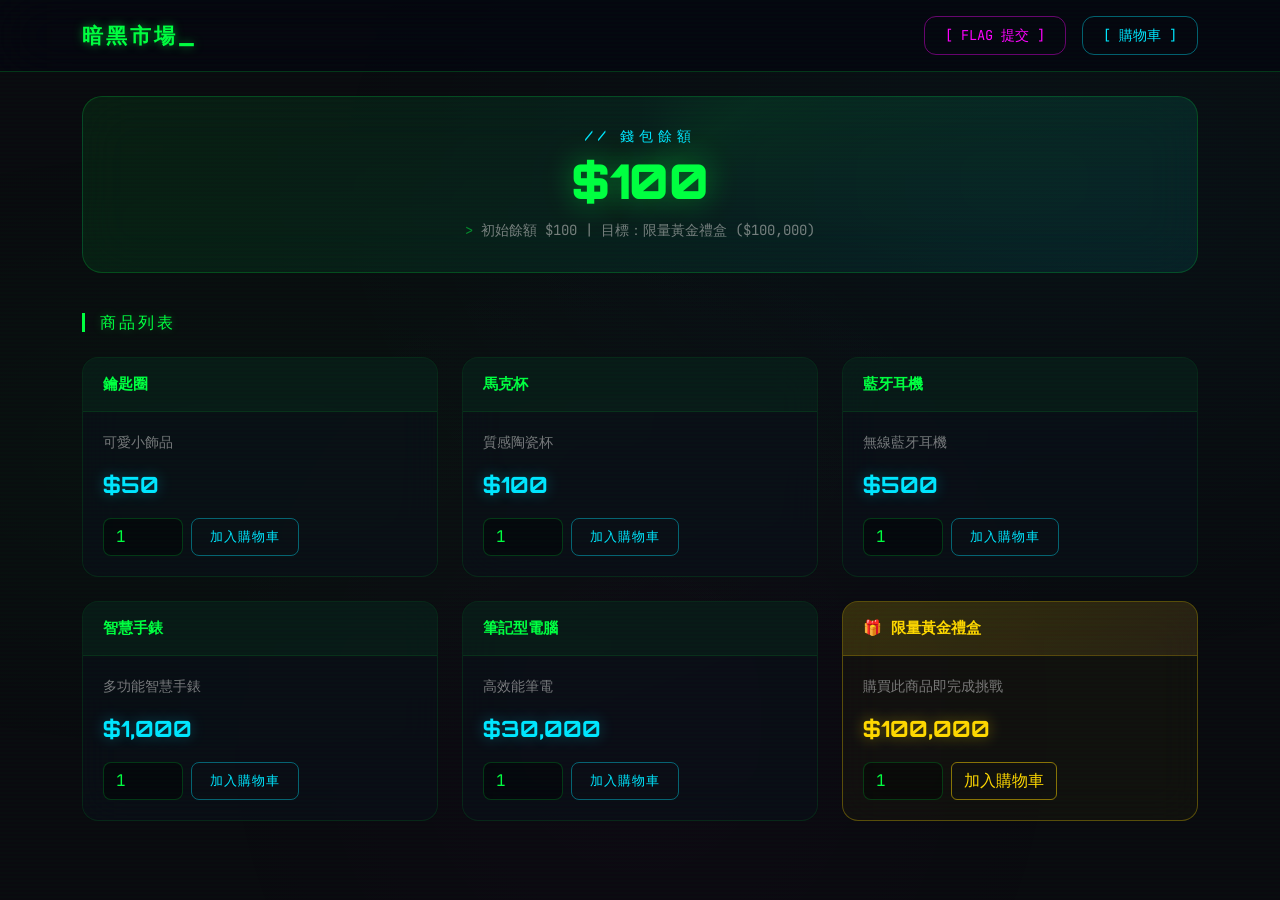
==== index.html @ a4eb0fcf "feat: 購物系統 CTF 靜態版本（GitHub Pages 部署） - 將 PHP+MariaDB 架構轉為純前端 HTML/CSS/JS - 使用 localStorage 取代資料庫儲存餘額" ====
<!DOCTYPE html>
<html lang="zh-TW">
<head>
    <meta charset="UTF-8">
    <meta name="viewport" content="width=device-width, initial-scale=1.0">
    <title>暗黑市場 // 地下商店</title>
    <link href="https://cdn.jsdelivr.net/npm/bootstrap@5.3.3/dist/css/bootstrap.min.css" rel="stylesheet">
    <link href="https://fonts.googleapis.com/css2?family=JetBrains+Mono:wght@400;700&family=Orbitron:wght@400;700;900&display=swap" rel="stylesheet">
    <link rel="stylesheet" href="css/style.css">
</head>
<body>
    <nav class="navbar">
        <div class="container d-flex justify-content-between align-items-center">
            <span class="navbar-brand cursor-blink">暗黑市場</span>
            <div class="d-flex gap-3">
                <a href="submit_flag.html" class="nav-flag-btn">[ FLAG 提交 ]</a>
                <a href="cart.html" class="nav-cart-btn">
                    [ 購物車 ]
                    <span class="badge cart-badge" id="cartBadge" style="display:none;"></span>
                </a>
            </div>
        </div>
    </nav>

    <div class="container mt-4">
        <!-- 餘額卡片 -->
        <div class="balance-card text-center">
            <h4>// 錢包餘額</h4>
            <h1 id="balanceDisplay">$100</h1>
            <small class="terminal-prefix">初始餘額 $100 | 目標：限量黃金禮盒 ($100,000)</small>
        </div>

        <!-- 訊息提示 -->
        <div id="messageArea"></div>

        <!-- 商品列表 -->
        <h3 class="section-title">商品列表</h3>
        <div class="row g-4" id="productGrid"></div>

        <!-- 購買紀錄 -->
        <div id="purchaseHistory"></div>

        <div style="height: 60px;"></div>
    </div>

    <!-- Flag 1 彈窗 -->
    <div class="modal fade modal-flag" id="flag1Modal" tabindex="-1">
        <div class="modal-dialog modal-dialog-centered">
            <div class="modal-content text-center">
                <div class="modal-header">
                    <h5 class="modal-title w-100">// FLAG 1 CAPTURED</h5>
                </div>
                <div class="modal-body py-4">
                    <h1 class="display-3 mb-3">&#128681;</h1>
                    <h3 style="color: var(--neon-magenta);">偵測到餘額異常！</h3>
                    <p class="mt-3" style="font-size: 0.85rem;">
                        你發現了數值驗證漏洞，<br>
                        透過購買負數商品成功增加了餘額。
                    </p>
                    <div class="flag-value mt-3" onclick="copyFlag(this)" title="點擊複製" id="flag1Value"></div>
                    <small style="color: rgba(192,192,192,0.4); font-size: 0.75rem;">點擊 Flag 可複製</small>
                </div>
                <div class="modal-footer justify-content-center">
                    <a href="submit_flag.html" class="btn btn-modal-close" style="border-color: rgba(255,0,255,0.4); color: var(--neon-magenta);">前往提交</a>
                    <button type="button" class="btn btn-modal-close" data-bs-dismiss="modal">繼續挑戰</button>
                </div>
            </div>
        </div>
    </div>

    <!-- Flag 2 彈窗 -->
    <div class="modal fade modal-flag" id="flag2Modal" tabindex="-1">
        <div class="modal-dialog modal-dialog-centered">
            <div class="modal-content text-center">
                <div class="modal-header" style="background: linear-gradient(135deg, rgba(255, 215, 0, 0.15), rgba(255, 179, 71, 0.1)) !important;">
                    <h5 class="modal-title w-100" style="color: var(--neon-yellow) !important;">// FLAG 2 CAPTURED</h5>
                </div>
                <div class="modal-body py-4">
                    <h1 class="display-1 mb-3">&#127881;</h1>
                    <h3 style="color: var(--neon-yellow);">恭喜通關！</h3>
                    <p class="mt-3" style="font-size: 0.85rem;">
                        你利用了數值驗證漏洞，<br>
                        透過購買負數商品增加餘額，成功買下了目標商品。
                    </p>
                    <div class="flag-value mt-3" onclick="copyFlag(this)" title="點擊複製" id="flag2Value"></div>
                    <small style="color: rgba(192,192,192,0.4); font-size: 0.75rem;">點擊 Flag 可複製</small>
                </div>
                <div class="modal-footer justify-content-center">
                    <a href="submit_flag.html" class="btn btn-modal-close">前往提交</a>
                </div>
            </div>
        </div>
    </div>

    <script src="https://cdn.jsdelivr.net/npm/bootstrap@5.3.3/dist/js/bootstrap.bundle.min.js"></script>
    <script src="js/store.js"></script>
    <script src="js/index.js"></script>
</body>
</html>
---- css/style.css ----
:root {
    --neon-green: #00ff41;
    --neon-cyan: #00e5ff;
    --neon-magenta: #ff00ff;
    --neon-yellow: #ffd700;
    --dark-bg: #0a0a0f;
    --card-bg: rgba(10, 15, 25, 0.6);
    --glass-border: rgba(0, 255, 65, 0.15);
}

* { box-sizing: border-box; }

body {
    background-color: var(--dark-bg);
    color: #c0c0c0;
    font-family: 'JetBrains Mono', monospace;
    min-height: 100vh;
    position: relative;
    overflow-x: hidden;
}

/* Matrix 背景動畫 */
body::before {
    content: '';
    position: fixed;
    top: 0; left: 0;
    width: 100%; height: 100%;
    background:
        radial-gradient(ellipse at 20% 50%, rgba(0, 255, 65, 0.03) 0%, transparent 50%),
        radial-gradient(ellipse at 80% 20%, rgba(0, 229, 255, 0.03) 0%, transparent 50%),
        radial-gradient(ellipse at 50% 80%, rgba(255, 0, 255, 0.02) 0%, transparent 50%);
    pointer-events: none;
    z-index: 0;
}

/* 掃描線效果 */
body::after {
    content: '';
    position: fixed;
    top: 0; left: 0;
    width: 100%; height: 100%;
    background: repeating-linear-gradient(
        0deg,
        transparent,
        transparent 2px,
        rgba(0, 255, 65, 0.015) 2px,
        rgba(0, 255, 65, 0.015) 4px
    );
    pointer-events: none;
    z-index: 9999;
}

/* Navbar */
.navbar {
    background: rgba(5, 5, 15, 0.8) !important;
    backdrop-filter: blur(30px);
    -webkit-backdrop-filter: blur(30px);
    border-bottom: 1px solid rgba(0, 255, 65, 0.2);
    padding: 15px 0;
}
.navbar-brand {
    font-family: 'Orbitron', sans-serif;
    font-weight: 900;
    font-size: 1.3rem;
    color: var(--neon-green) !important;
    text-shadow: 0 0 10px rgba(0, 255, 65, 0.5);
    letter-spacing: 3px;
    text-decoration: none;
}
.nav-cart-btn {
    border: 1px solid rgba(0, 229, 255, 0.4);
    color: var(--neon-cyan) !important;
    border-radius: 12px;
    padding: 8px 20px;
    transition: all 0.3s;
    text-decoration: none;
    font-size: 0.85rem;
}
.nav-cart-btn:hover {
    background: rgba(0, 229, 255, 0.1);
    box-shadow: 0 0 20px rgba(0, 229, 255, 0.2);
    color: #fff !important;
}
.cart-badge {
    background: var(--neon-magenta) !important;
    font-size: 0.7rem;
    padding: 3px 7px;
    border-radius: 20px;
    position: relative;
    top: -2px;
    box-shadow: 0 0 10px rgba(255, 0, 255, 0.5);
}
.nav-flag-btn {
    border: 1px solid rgba(255, 0, 255, 0.4);
    color: var(--neon-magenta) !important;
    border-radius: 12px;
    padding: 8px 20px;
    transition: all 0.3s;
    text-decoration: none;
    font-size: 0.85rem;
}
.nav-flag-btn:hover {
    background: rgba(255, 0, 255, 0.1);
    box-shadow: 0 0 20px rgba(255, 0, 255, 0.2);
    color: #fff !important;
}

/* 餘額卡片 */
.balance-card {
    background: linear-gradient(135deg, rgba(0, 255, 65, 0.08) 0%, rgba(0, 229, 255, 0.08) 100%);
    backdrop-filter: blur(25px);
    -webkit-backdrop-filter: blur(25px);
    border: 1px solid rgba(0, 255, 65, 0.2);
    border-radius: 20px;
    padding: 30px;
    margin-bottom: 40px;
    position: relative;
    overflow: hidden;
}
.balance-card::before {
    content: '';
    position: absolute;
    top: -50%; left: -50%;
    width: 200%; height: 200%;
    background: conic-gradient(from 0deg, transparent, rgba(0, 255, 65, 0.05), transparent 30%);
    animation: rotate 8s linear infinite;
}
@keyframes rotate {
    to { transform: rotate(360deg); }
}
.balance-card h4 {
    font-family: 'Orbitron', sans-serif;
    color: var(--neon-cyan);
    font-size: 0.9rem;
    letter-spacing: 5px;
    text-transform: uppercase;
    position: relative;
}
.balance-card h1 {
    font-family: 'Orbitron', sans-serif;
    font-weight: 900;
    font-size: 3rem;
    color: var(--neon-green);
    text-shadow: 0 0 30px rgba(0, 255, 65, 0.4);
    position: relative;
}
.balance-card small {
    color: rgba(192, 192, 192, 0.6);
    position: relative;
}

/* 區塊標題 */
.section-title {
    font-family: 'Orbitron', sans-serif;
    color: var(--neon-green);
    font-size: 1rem;
    letter-spacing: 3px;
    text-transform: uppercase;
    margin-bottom: 25px;
    padding-left: 15px;
    border-left: 3px solid var(--neon-green);
    text-shadow: 0 0 10px rgba(0, 255, 65, 0.3);
}

/* 商品卡片 */
.product-card {
    background: rgba(10, 15, 25, 0.6);
    backdrop-filter: blur(20px);
    -webkit-backdrop-filter: blur(20px);
    border: 1px solid rgba(0, 255, 65, 0.1);
    border-radius: 16px;
    transition: all 0.3s ease;
    overflow: hidden;
}
.product-card:hover {
    transform: translateY(-8px);
    border-color: rgba(0, 229, 255, 0.4);
    box-shadow: 0 15px 40px rgba(0, 229, 255, 0.1), 0 0 30px rgba(0, 229, 255, 0.05);
}
.product-card .card-header {
    background: rgba(0, 255, 65, 0.05) !important;
    border-bottom: 1px solid rgba(0, 255, 65, 0.1);
    color: var(--neon-green);
    font-weight: 700;
    padding: 15px 20px;
    font-size: 0.95rem;
}
.product-card .card-body { padding: 20px; }
.product-card .card-text {
    color: rgba(192, 192, 192, 0.6);
    font-size: 0.85rem;
}
.price-tag {
    font-family: 'Orbitron', sans-serif;
    font-size: 1.4rem;
    font-weight: 700;
    color: var(--neon-cyan);
    text-shadow: 0 0 15px rgba(0, 229, 255, 0.3);
}

/* 禮物卡片 */
.gift-card {
    border: 1px solid rgba(255, 215, 0, 0.3) !important;
    background: rgba(255, 215, 0, 0.03) !important;
}
.gift-card:hover {
    border-color: rgba(255, 215, 0, 0.6) !important;
    box-shadow: 0 15px 40px rgba(255, 215, 0, 0.1), 0 0 50px rgba(255, 215, 0, 0.05) !important;
}
.gift-card .card-header {
    background: linear-gradient(135deg, rgba(255, 215, 0, 0.15), rgba(255, 179, 71, 0.1)) !important;
    border-bottom: 1px solid rgba(255, 215, 0, 0.2) !important;
    color: var(--neon-yellow) !important;
}
.gift-card .price-tag {
    color: var(--neon-yellow) !important;
    text-shadow: 0 0 15px rgba(255, 215, 0, 0.4) !important;
}

/* 表單元素 */
.form-control {
    background: rgba(0, 0, 0, 0.4) !important;
    border: 1px solid rgba(0, 255, 65, 0.2) !important;
    color: var(--neon-green) !important;
    border-radius: 8px;
    font-family: 'JetBrains Mono', monospace;
}
.form-control:focus {
    box-shadow: 0 0 15px rgba(0, 255, 65, 0.15) !important;
    border-color: rgba(0, 255, 65, 0.5) !important;
}
.form-control::placeholder {
    color: rgba(0, 255, 65, 0.3);
}

/* 按鈕 */
.btn-hack {
    background: transparent;
    border: 1px solid rgba(0, 229, 255, 0.4);
    color: var(--neon-cyan);
    border-radius: 8px;
    padding: 8px 18px;
    font-family: 'JetBrains Mono', monospace;
    font-size: 0.8rem;
    transition: all 0.3s;
    letter-spacing: 1px;
    text-decoration: none;
}
.btn-hack:hover {
    background: rgba(0, 229, 255, 0.1);
    box-shadow: 0 0 20px rgba(0, 229, 255, 0.2);
    color: #fff;
}
.btn-hack-gold {
    border-color: rgba(255, 215, 0, 0.5);
    color: var(--neon-yellow);
}
.btn-hack-gold:hover {
    background: rgba(255, 215, 0, 0.1);
    box-shadow: 0 0 20px rgba(255, 215, 0, 0.3);
    color: #fff;
}
.btn-hack-danger {
    border-color: rgba(255, 50, 50, 0.3);
    color: #ff4444;
}
.btn-hack-danger:hover {
    background: rgba(255, 50, 50, 0.1);
    box-shadow: 0 0 20px rgba(255, 50, 50, 0.2);
    color: #ff6666;
}

/* Alert */
.alert {
    background: rgba(10, 15, 25, 0.7) !important;
    backdrop-filter: blur(15px);
    -webkit-backdrop-filter: blur(15px);
    border-radius: 12px !important;
    font-size: 0.85rem;
}
.alert-success {
    border: 1px solid rgba(0, 255, 65, 0.3) !important;
    color: var(--neon-green) !important;
}
.alert-danger {
    border: 1px solid rgba(255, 50, 50, 0.3) !important;
    color: #ff4444 !important;
}
.alert-warning {
    border: 1px solid rgba(255, 215, 0, 0.3) !important;
    color: var(--neon-yellow) !important;
}
.alert-info {
    border: 1px solid rgba(0, 229, 255, 0.3) !important;
    color: var(--neon-cyan) !important;
}
.btn-close {
    filter: invert(1) grayscale(100%) brightness(200%);
}

/* 表格 */
.table {
    color: #c0c0c0;
    --bs-table-color: #c0c0c0;
    --bs-table-bg: transparent;
    --bs-table-striped-color: #c0c0c0;
    --bs-table-striped-bg: rgba(0, 255, 65, 0.02);
    --bs-table-hover-color: #c0c0c0;
    --bs-table-hover-bg: rgba(0, 255, 65, 0.05);
    border-color: rgba(0, 255, 65, 0.1);
}
.table thead {
    border-bottom: 2px solid rgba(0, 255, 65, 0.2);
}
.table thead th {
    font-family: 'Orbitron', sans-serif;
    font-size: 0.7rem;
    letter-spacing: 2px;
    text-transform: uppercase;
    color: var(--neon-green);
    padding: 12px 16px;
    background: rgba(0, 255, 65, 0.03);
}
.table td {
    padding: 12px 16px;
    border-color: rgba(0, 255, 65, 0.05);
    font-size: 0.85rem;
    vertical-align: middle;
}
.purchase-table-wrap,
.cart-table-wrap,
.history-wrap {
    background: rgba(10, 15, 25, 0.5);
    backdrop-filter: blur(15px);
    -webkit-backdrop-filter: blur(15px);
    border: 1px solid rgba(0, 255, 65, 0.1);
    border-radius: 16px;
    overflow: hidden;
}

/* Modal */
.modal-content {
    background: rgba(5, 10, 20, 0.95) !important;
    backdrop-filter: blur(30px);
    -webkit-backdrop-filter: blur(30px);
    border: 1px solid rgba(255, 215, 0, 0.3);
    border-radius: 20px !important;
}
.modal-header {
    background: linear-gradient(135deg, rgba(255, 215, 0, 0.15), rgba(255, 179, 71, 0.1)) !important;
    border-bottom: 1px solid rgba(255, 215, 0, 0.2) !important;
    border-radius: 20px 20px 0 0 !important;
}
.modal-title {
    font-family: 'Orbitron', sans-serif;
    color: var(--neon-yellow) !important;
    letter-spacing: 3px;
}
.modal-body h3 {
    font-family: 'Orbitron', sans-serif;
    font-size: 1.2rem;
}
.modal-body p {
    color: rgba(192, 192, 192, 0.6) !important;
}
.modal-footer {
    border-top: 1px solid rgba(255, 215, 0, 0.1) !important;
}
.btn-modal-close {
    background: linear-gradient(135deg, rgba(255, 215, 0, 0.2), rgba(255, 179, 71, 0.15));
    border: 1px solid rgba(255, 215, 0, 0.4);
    color: var(--neon-yellow);
    border-radius: 12px;
    padding: 12px 40px;
    font-family: 'Orbitron', sans-serif;
    font-size: 0.85rem;
    letter-spacing: 2px;
    transition: all 0.3s;
    text-decoration: none;
}
.btn-modal-close:hover {
    background: rgba(255, 215, 0, 0.15);
    box-shadow: 0 0 30px rgba(255, 215, 0, 0.2);
    color: #fff;
}

/* Flag Modal */
.modal-flag .modal-content {
    border-color: rgba(255, 0, 255, 0.4);
}
.modal-flag .modal-header {
    background: linear-gradient(135deg, rgba(255, 0, 255, 0.15), rgba(0, 229, 255, 0.1)) !important;
    border-bottom: 1px solid rgba(255, 0, 255, 0.2) !important;
}
.modal-flag .modal-title {
    color: var(--neon-magenta) !important;
}
.flag-value {
    font-family: 'JetBrains Mono', monospace;
    font-size: 1.1rem;
    color: var(--neon-green);
    background: rgba(0, 255, 65, 0.08);
    border: 1px solid rgba(0, 255, 65, 0.2);
    border-radius: 8px;
    padding: 12px 20px;
    word-break: break-all;
    text-align: center;
    cursor: pointer;
    transition: all 0.3s;
}
.flag-value:hover {
    background: rgba(0, 255, 65, 0.15);
    box-shadow: 0 0 15px rgba(0, 255, 65, 0.2);
}

/* Terminal prefix */
.terminal-prefix::before {
    content: '> ';
    color: var(--neon-green);
    opacity: 0.5;
}

/* 閃爍游標 */
@keyframes blink {
    0%, 100% { opacity: 1; }
    50% { opacity: 0; }
}
.cursor-blink::after {
    content: '_';
    animation: blink 1s step-end infinite;
    color: var(--neon-green);
}

.container { position: relative; z-index: 1; }

/* 空購物車 */
.empty-cart { padding: 80px 0; }
.empty-cart h3 {
    font-family: 'Orbitron', sans-serif;
    color: rgba(192, 192, 192, 0.3);
    font-size: 1rem;
    letter-spacing: 3px;
}
.btn-browse {
    border: 1px solid rgba(0, 229, 255, 0.4);
    color: var(--neon-cyan);
    border-radius: 12px;
    padding: 10px 30px;
    font-family: 'JetBrains Mono', monospace;
    font-size: 0.85rem;
    transition: all 0.3s;
    text-decoration: none;
    letter-spacing: 1px;
}
.btn-browse:hover {
    background: rgba(0, 229, 255, 0.1);
    box-shadow: 0 0 20px rgba(0, 229, 255, 0.2);
    color: #fff;
}

/* 結帳摘要 */
.summary-card {
    background: linear-gradient(135deg, rgba(0, 255, 65, 0.06) 0%, rgba(0, 229, 255, 0.06) 100%);
    backdrop-filter: blur(25px);
    -webkit-backdrop-filter: blur(25px);
    border: 1px solid rgba(0, 255, 65, 0.2);
    border-radius: 16px;
    padding: 25px 30px;
}
.summary-card h5 {
    font-family: 'Orbitron', sans-serif;
    color: var(--neon-cyan);
    font-size: 0.8rem;
    letter-spacing: 3px;
}
.summary-card p {
    color: rgba(192, 192, 192, 0.7);
    font-size: 0.85rem;
}
.summary-card strong {
    color: var(--neon-green);
}
.btn-checkout {
    background: linear-gradient(135deg, rgba(0, 255, 65, 0.15), rgba(0, 229, 255, 0.1));
    border: 1px solid rgba(0, 255, 65, 0.4);
    color: var(--neon-green);
    border-radius: 12px;
    padding: 12px 35px;
    font-family: 'Orbitron', sans-serif;
    font-size: 0.85rem;
    letter-spacing: 3px;
    transition: all 0.3s;
}
.btn-checkout:hover {
    background: rgba(0, 255, 65, 0.15);
    box-shadow: 0 0 30px rgba(0, 255, 65, 0.2);
    color: #fff;
}

/* Submit Flag Button */
.btn-submit-flag {
    background: linear-gradient(135deg, rgba(255, 0, 255, 0.15), rgba(0, 229, 255, 0.1));
    border: 1px solid rgba(255, 0, 255, 0.4);
    color: var(--neon-magenta);
    border-radius: 8px;
    padding: 10px 25px;
    font-family: 'Orbitron', sans-serif;
    font-size: 0.8rem;
    letter-spacing: 2px;
    transition: all 0.3s;
}
.btn-submit-flag:hover {
    background: rgba(255, 0, 255, 0.15);
    box-shadow: 0 0 25px rgba(255, 0, 255, 0.3);
    color: #fff;
}

/* Challenge Cards */
.challenge-card {
    background: var(--card-bg);
    backdrop-filter: blur(20px);
    -webkit-backdrop-filter: blur(20px);
    border: 1px solid var(--glass-border);
    border-radius: 16px;
    padding: 30px;
    margin-bottom: 25px;
    position: relative;
    overflow: hidden;
}
.challenge-card.solved {
    border-color: rgba(0, 255, 65, 0.4);
}
.challenge-card.solved::after {
    content: 'SOLVED';
    position: absolute;
    top: 15px;
    right: -30px;
    background: var(--neon-green);
    color: var(--dark-bg);
    padding: 3px 40px;
    font-family: 'Orbitron', sans-serif;
    font-size: 0.65rem;
    font-weight: 700;
    letter-spacing: 2px;
    transform: rotate(45deg);
}
.challenge-card h4 {
    font-family: 'Orbitron', sans-serif;
    color: var(--neon-cyan);
    font-size: 0.9rem;
    letter-spacing: 2px;
    margin-bottom: 10px;
}
.challenge-card .description {
    color: rgba(192, 192, 192, 0.6);
    font-size: 0.85rem;
    margin-bottom: 20px;
}
.challenge-card .points {
    font-family: 'Orbitron', sans-serif;
    color: var(--neon-yellow);
    font-size: 0.8rem;
    letter-spacing: 1px;
}

/* Scoreboard */
.scoreboard {
    background: linear-gradient(135deg, rgba(255, 0, 255, 0.06) 0%, rgba(0, 229, 255, 0.06) 100%);
    backdrop-filter: blur(25px);
    -webkit-backdrop-filter: blur(25px);
    border: 1px solid rgba(255, 0, 255, 0.2);
    border-radius: 16px;
    padding: 25px 30px;
    margin-bottom: 30px;
}
.scoreboard h5 {
    font-family: 'Orbitron', sans-serif;
    color: var(--neon-magenta);
    font-size: 0.85rem;
    letter-spacing: 3px;
}
.score-value {
    font-family: 'Orbitron', sans-serif;
    font-size: 2.5rem;
    font-weight: 900;
    color: var(--neon-green);
    text-shadow: 0 0 20px rgba(0, 255, 65, 0.4);
}
.score-label {
    color: rgba(192, 192, 192, 0.5);
    font-size: 0.8rem;
}

.badge-correct {
    background: rgba(0, 255, 65, 0.2);
    color: var(--neon-green);
    border: 1px solid rgba(0, 255, 65, 0.3);
    padding: 3px 10px;
    border-radius: 20px;
    font-size: 0.7rem;
}
.badge-wrong {
    background: rgba(255, 50, 50, 0.2);
    color: #ff4444;
    border: 1px solid rgba(255, 50, 50, 0.3);
    padding: 3px 10px;
    border-radius: 20px;
    font-size: 0.7rem;
}

.nav-back {
    border: 1px solid rgba(0, 229, 255, 0.4);
    color: var(--neon-cyan);
    border-radius: 12px;
    padding: 8px 20px;
    transition: all 0.3s;
    text-decoration: none;
    font-size: 0.85rem;
}
.nav-back:hover {
    background: rgba(0, 229, 255, 0.1);
    box-shadow: 0 0 20px rgba(0, 229, 255, 0.2);
    color: #fff;
}

.nav-label {
    font-family: 'Orbitron', sans-serif;
    color: var(--neon-cyan);
    font-size: 0.8rem;
    letter-spacing: 3px;
}
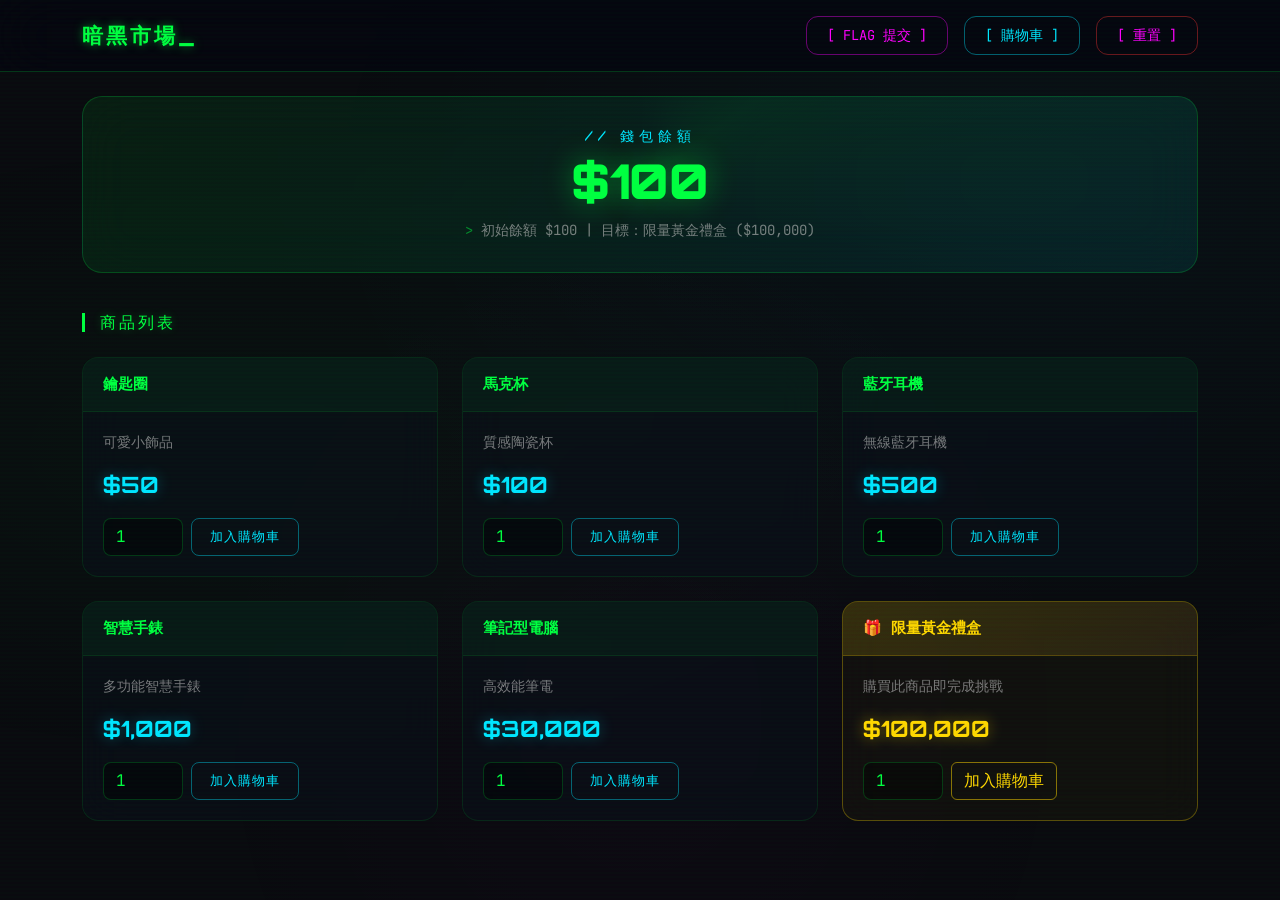
==== commit 86e0b3ff: "feat: 導覽列新增重置按鈕，可一鍵清除所有進度回到初始狀態 Co-Authored-By: Claude Opus 4.6 <noreply@anthropic.com>" ====
--- a/index.html
+++ b/index.html
@@ -18,6 +18,7 @@
                     [ 購物車 ]
                     <span class="badge cart-badge" id="cartBadge" style="display:none;"></span>
                 </a>
+                <button onclick="if(confirm('確定要重置所有進度嗎？餘額、購物車、購買紀錄、Flag 提交紀錄都會被清除。')){Store.reset();location.reload();}" class="nav-flag-btn" style="border-color:rgba(255,50,50,0.4);color:#ff4444;cursor:pointer;background:none;">[ 重置 ]</button>
             </div>
         </div>
     </nav>
@@ -43,55 +44,6 @@
         <div style="height: 60px;"></div>
     </div>
 
-    <!-- Flag 1 彈窗 -->
-    <div class="modal fade modal-flag" id="flag1Modal" tabindex="-1">
-        <div class="modal-dialog modal-dialog-centered">
-            <div class="modal-content text-center">
-                <div class="modal-header">
-                    <h5 class="modal-title w-100">// FLAG 1 CAPTURED</h5>
-                </div>
-                <div class="modal-body py-4">
-                    <h1 class="display-3 mb-3">&#128681;</h1>
-                    <h3 style="color: var(--neon-magenta);">偵測到餘額異常！</h3>
-                    <p class="mt-3" style="font-size: 0.85rem;">
-                        你發現了數值驗證漏洞，<br>
-                        透過購買負數商品成功增加了餘額。
-                    </p>
-                    <div class="flag-value mt-3" onclick="copyFlag(this)" title="點擊複製" id="flag1Value"></div>
-                    <small style="color: rgba(192,192,192,0.4); font-size: 0.75rem;">點擊 Flag 可複製</small>
-                </div>
-                <div class="modal-footer justify-content-center">
-                    <a href="submit_flag.html" class="btn btn-modal-close" style="border-color: rgba(255,0,255,0.4); color: var(--neon-magenta);">前往提交</a>
-                    <button type="button" class="btn btn-modal-close" data-bs-dismiss="modal">繼續挑戰</button>
-                </div>
-            </div>
-        </div>
-    </div>
-
-    <!-- Flag 2 彈窗 -->
-    <div class="modal fade modal-flag" id="flag2Modal" tabindex="-1">
-        <div class="modal-dialog modal-dialog-centered">
-            <div class="modal-content text-center">
-                <div class="modal-header" style="background: linear-gradient(135deg, rgba(255, 215, 0, 0.15), rgba(255, 179, 71, 0.1)) !important;">
-                    <h5 class="modal-title w-100" style="color: var(--neon-yellow) !important;">// FLAG 2 CAPTURED</h5>
-                </div>
-                <div class="modal-body py-4">
-                    <h1 class="display-1 mb-3">&#127881;</h1>
-                    <h3 style="color: var(--neon-yellow);">恭喜通關！</h3>
-                    <p class="mt-3" style="font-size: 0.85rem;">
-                        你利用了數值驗證漏洞，<br>
-                        透過購買負數商品增加餘額，成功買下了目標商品。
-                    </p>
-                    <div class="flag-value mt-3" onclick="copyFlag(this)" title="點擊複製" id="flag2Value"></div>
-                    <small style="color: rgba(192,192,192,0.4); font-size: 0.75rem;">點擊 Flag 可複製</small>
-                </div>
-                <div class="modal-footer justify-content-center">
-                    <a href="submit_flag.html" class="btn btn-modal-close">前往提交</a>
-                </div>
-            </div>
-        </div>
-    </div>
-
     <script src="https://cdn.jsdelivr.net/npm/bootstrap@5.3.3/dist/js/bootstrap.bundle.min.js"></script>
     <script src="js/store.js"></script>
     <script src="js/index.js"></script>
